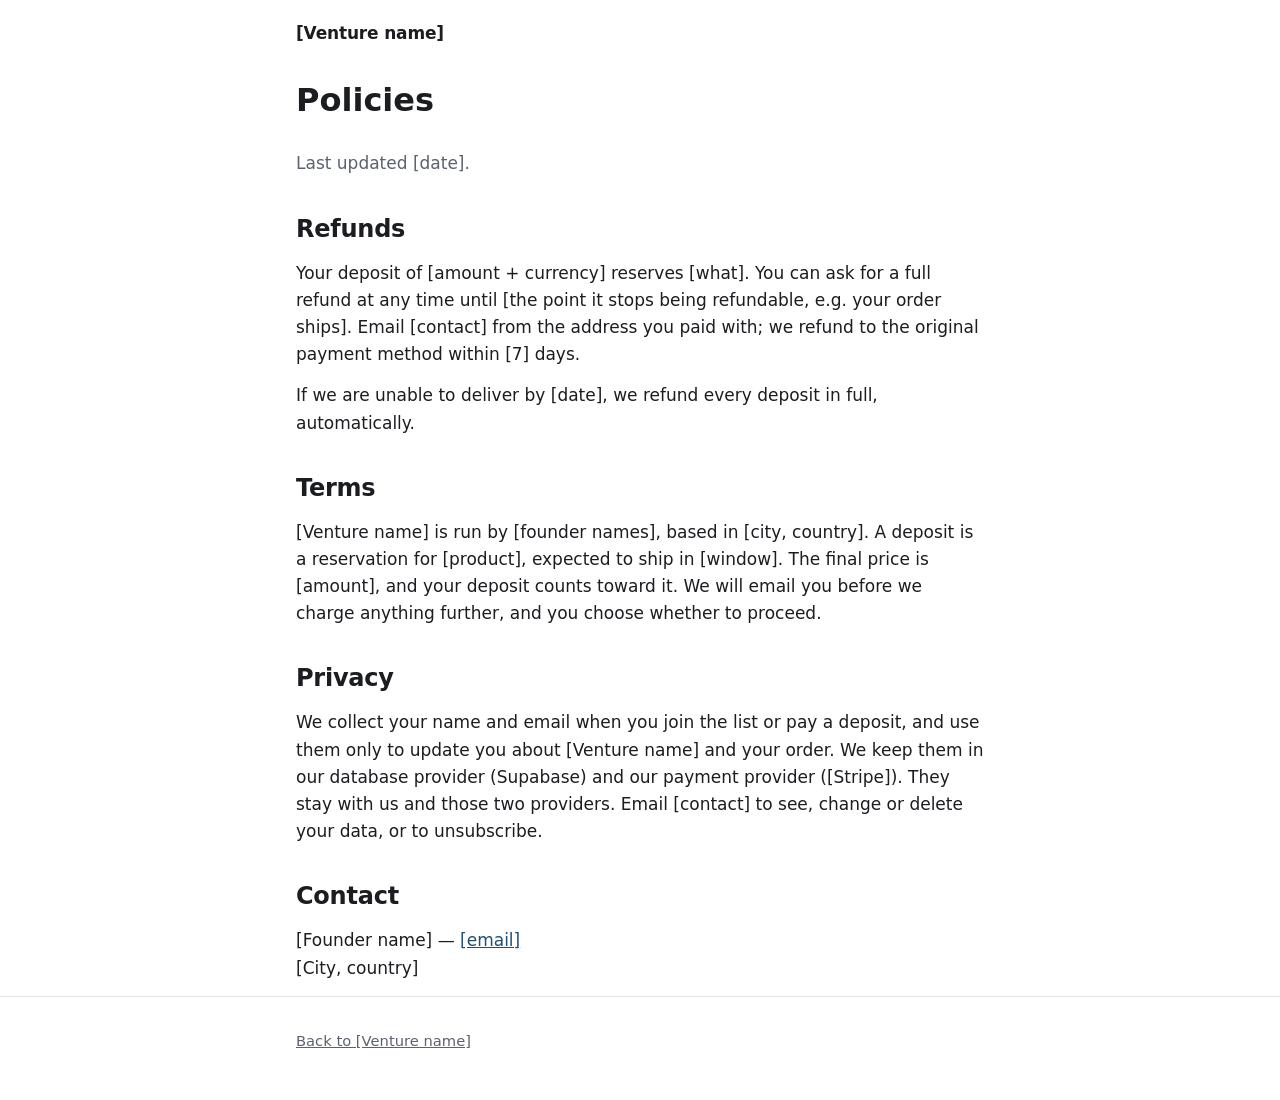
==== site/policies.html @ 7b7e47c2 "Spark venture template v1 Five-job build setup for Phase 2: Claude Code writes, GitHub remembers, Cl" ====
<!doctype html>
<html lang="en">
<head>
  <meta charset="utf-8">
  <meta name="viewport" content="width=device-width, initial-scale=1">
  <title>Policies — [Venture name]</title>
  <link rel="stylesheet" href="styles.css">
</head>
<body>

<!-- STARTER TEXT. Payment providers review this page before switching on live
     payments. Edit every section to match what you actually promise.
     This is a plain-language starting point, not legal advice. -->

<header class="top">
  <div class="wrap"><a class="brand" href="/">[Venture name]</a></div>
</header>

<main class="doc">
  <div class="wrap">
    <h1>Policies</h1>
    <p class="muted">Last updated [date].</p>

    <h2 id="refunds">Refunds</h2>
    <p>Your deposit of [amount + currency] reserves [what]. You can ask for a full
      refund at any time until [the point it stops being refundable, e.g. your
      order ships]. Email [contact] from the address you paid with; we refund to
      the original payment method within [7] days.</p>
    <p>If we are unable to deliver by [date], we refund every deposit in full,
      automatically.</p>

    <h2 id="terms">Terms</h2>
    <p>[Venture name] is run by [founder names], based in [city, country]. A
      deposit is a reservation for [product], expected to ship in [window]. The
      final price is [amount], and your deposit counts toward it. We will email
      you before we charge anything further, and you choose whether to proceed.</p>

    <h2 id="privacy">Privacy</h2>
    <p>We collect your name and email when you join the list or pay a deposit, and
      use them only to update you about [Venture name] and your order. We keep
      them in our database provider (Supabase) and our payment provider
      ([Stripe]). They stay with us and those two providers. Email [contact] to see, change
      or delete your data, or to unsubscribe.</p>

    <h2 id="contact">Contact</h2>
    <p>[Founder name] — <a href="mailto:[email]">[email]</a><br>
      [City, country]</p>
  </div>
</main>

<footer>
  <div class="wrap"><a href="/">Back to [Venture name]</a></div>
</footer>

<script src="config.js"></script>
<script src="app.js"></script>
</body>
</html>
---- site/styles.css ----
/* Rebrand from the tokens below; the rest follows. */
:root {
  --brand: #1f4e79;
  --brand-ink: #ffffff;
  --accent: #e8f0f7;
  --ink: #1b1d21;
  --muted: #5b6270;
  --line: #e3e6ea;
  --bg: #ffffff;
  --bg-soft: #f7f8fa;
  --radius: 12px;
  --max: 720px;
  --font: system-ui, -apple-system, "Segoe UI", Roboto, "Helvetica Neue", Arial, sans-serif;
}

* { box-sizing: border-box; }
html { -webkit-text-size-adjust: 100%; }
body {
  margin: 0;
  background: var(--bg);
  color: var(--ink);
  font: 17px/1.6 var(--font);
}
img { max-width: 100%; height: auto; border-radius: var(--radius); }
a { color: var(--brand); }

.wrap { max-width: var(--max); margin: 0 auto; padding: 0 16px; }
section { padding: 48px 0; border-top: 1px solid var(--line); }
section.soft { background: var(--bg-soft); }

header.top { padding: 20px 0; }
header.top .wrap { display: flex; justify-content: space-between; align-items: center; }
.brand { font-weight: 700; letter-spacing: -0.01em; text-decoration: none; color: var(--ink); }

.hero { padding: 40px 0 56px; border-top: 0; }
.hero h1 { font-size: clamp(2rem, 6vw, 2.9rem); line-height: 1.12; letter-spacing: -0.02em; margin: 0 0 16px; }
.hero p.lead { font-size: 1.15rem; color: var(--muted); margin: 0 0 28px; }

h2 { font-size: 1.5rem; line-height: 1.25; letter-spacing: -0.01em; margin: 0 0 16px; }
h3 { font-size: 1.05rem; margin: 0 0 6px; }
p { margin: 0 0 14px; }
.muted { color: var(--muted); }

.cta-row { display: flex; flex-wrap: wrap; gap: 12px; align-items: center; }
.button {
  display: inline-block;
  background: var(--brand);
  color: var(--brand-ink);
  padding: 14px 22px;
  border-radius: 999px;
  font-weight: 600;
  text-decoration: none;
  border: 0;
  font-size: 1rem;
  cursor: pointer;
}
.button:hover { filter: brightness(1.08); }
.button.ghost { background: transparent; color: var(--brand); border: 1.5px solid var(--brand); }
.button[disabled] { opacity: 0.6; cursor: wait; }

.grid { display: grid; gap: 20px; }
@media (min-width: 640px) { .grid.three { grid-template-columns: repeat(3, 1fr); } }

.card { background: var(--bg); border: 1px solid var(--line); border-radius: var(--radius); padding: 20px; }
blockquote { margin: 0; padding: 18px 20px; background: var(--accent); border-radius: var(--radius); }
blockquote p { margin: 0 0 8px; }
blockquote cite { font-style: normal; color: var(--muted); font-size: 0.92rem; }

.terms { list-style: none; padding: 0; margin: 0 0 24px; }
.terms li { padding: 10px 0; border-bottom: 1px solid var(--line); display: flex; justify-content: space-between; gap: 16px; }
.terms li span:first-child { color: var(--muted); }

form { display: grid; gap: 14px; }
label { font-weight: 600; font-size: 0.95rem; display: grid; gap: 6px; }
input, textarea {
  font: inherit;
  padding: 12px 14px;
  border: 1px solid var(--line);
  border-radius: 10px;
  background: var(--bg);
  color: var(--ink);
  width: 100%;
}
input:focus, textarea:focus { outline: 2px solid var(--brand); outline-offset: 1px; }
.consent { font-weight: 400; font-size: 0.9rem; color: var(--muted); }
.hp { position: absolute; left: -9999px; }
[data-status] { min-height: 1.4em; margin: 0; color: var(--muted); }

.notice { background: var(--accent); border-radius: var(--radius); padding: 18px 20px; margin-top: 20px; }

details { border-bottom: 1px solid var(--line); padding: 14px 0; }
summary { cursor: pointer; font-weight: 600; }
details p { margin: 10px 0 0; }

footer { padding: 32px 0 48px; border-top: 1px solid var(--line); color: var(--muted); font-size: 0.92rem; }
footer .wrap { display: flex; flex-wrap: wrap; gap: 8px 20px; }
footer a { color: var(--muted); }

.doc h1 { font-size: 2rem; margin: 8px 0 24px; }
.doc h2 { margin-top: 36px; }
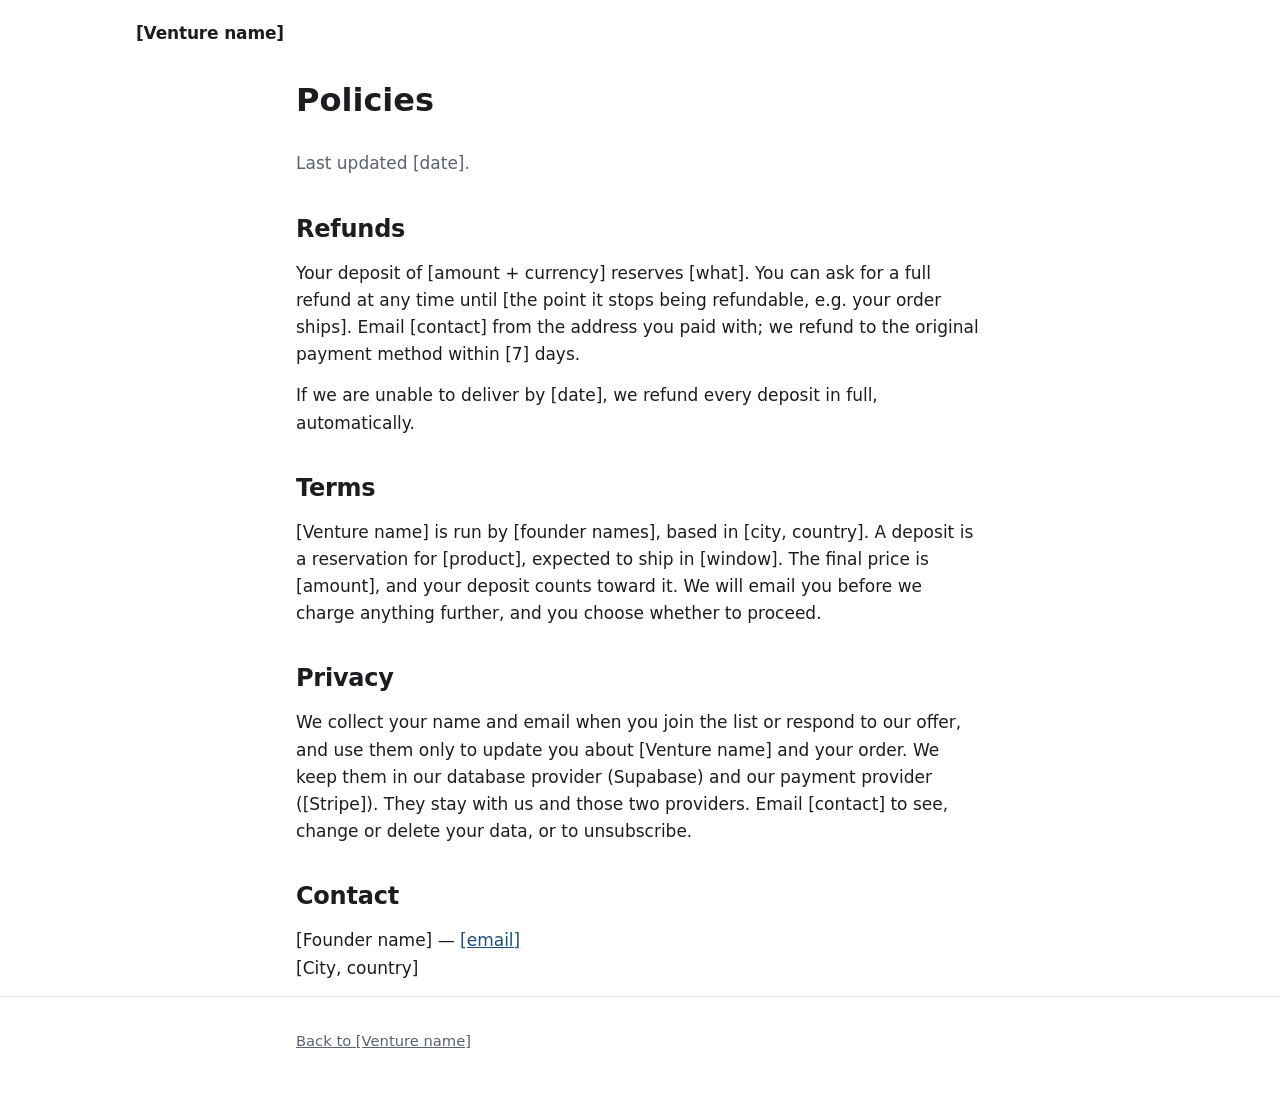
==== commit 60d90ece: "The ask, generalised: signup, form, booking or payment; commitments ledger and table replace deposit" ====
--- a/site/policies.html
+++ b/site/policies.html
@@ -21,6 +21,8 @@
     <h1>Policies</h1>
     <p class="muted">Last updated [date].</p>
 
+    <!-- Refunds and Terms below are written for a payment ask. For another
+         ask, say what you commit to and how to cancel. -->
     <h2 id="refunds">Refunds</h2>
     <p>Your deposit of [amount + currency] reserves [what]. You can ask for a full
       refund at any time until [the point it stops being refundable, e.g. your
@@ -36,7 +38,7 @@
       you before we charge anything further, and you choose whether to proceed.</p>
 
     <h2 id="privacy">Privacy</h2>
-    <p>We collect your name and email when you join the list or pay a deposit, and
+    <p>We collect your name and email when you join the list or respond to our offer, and
       use them only to update you about [Venture name] and your order. We keep
       them in our database provider (Supabase) and our payment provider
       ([Stripe]). They stay with us and those two providers. Email [contact] to see, change
--- a/site/styles.css
+++ b/site/styles.css
@@ -1,4 +1,5 @@
-/* Rebrand from the tokens below; the rest follows. */
+/* The look comes from your Claude Design system: its tokens go in :root
+   below, its fonts in a <link> in each page's <head>. The rest follows. */
 :root {
   --brand: #1f4e79;
   --brand-ink: #ffffff;
@@ -35,6 +36,16 @@
 .hero { padding: 40px 0 56px; border-top: 0; }
 .hero h1 { font-size: clamp(2rem, 6vw, 2.9rem); line-height: 1.12; letter-spacing: -0.02em; margin: 0 0 16px; }
 .hero p.lead { font-size: 1.15rem; color: var(--muted); margin: 0 0 28px; }
+.hero-grid { display: grid; gap: 28px; align-items: center; }
+@media (min-width: 760px) { .hero-grid { grid-template-columns: 1.1fr 1fr; max-width: 1040px; } header.top .wrap { max-width: 1040px; } }
+.hero-copy { min-width: 0; }
+.hero-media { margin: 0; position: relative; aspect-ratio: 1 / 1; max-width: 100%; border-radius: var(--radius); background: var(--accent); overflow: hidden; }
+.hero-media::after { content: "Your product photo: site/img/hero.jpg"; position: absolute; inset: 0; display: grid; place-items: center; color: var(--muted); font-size: 0.9rem; text-align: center; padding: 16px; }
+.hero-media img { position: relative; z-index: 1; width: 100%; height: 100%; object-fit: cover; border-radius: 0; }
+.micro-proof { margin: 18px 0 0; font-size: 0.95rem; color: var(--muted); }
+.why-now { font-weight: 600; margin: 0 0 20px; }
+.last-call { text-align: left; }
+.last-call form { margin-top: 16px; }
 
 h2 { font-size: 1.5rem; line-height: 1.25; letter-spacing: -0.01em; margin: 0 0 16px; }
 h3 { font-size: 1.05rem; margin: 0 0 6px; }
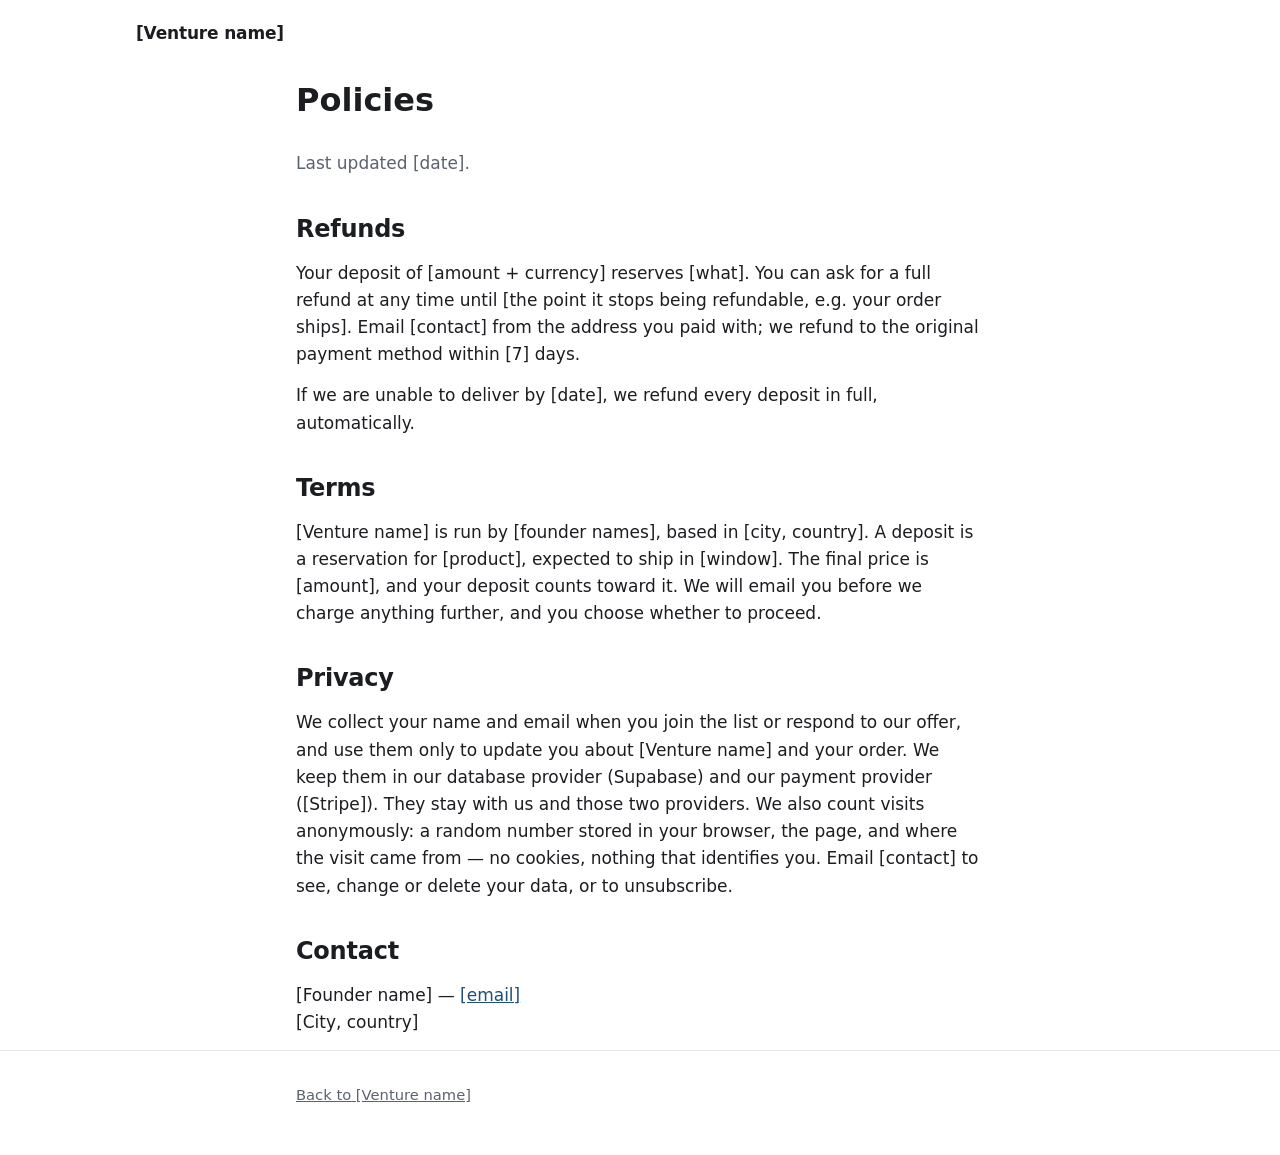
==== commit 5b822aaf: "Measurement: anonymous visitor funnel (page_view, engaged, cta_click, lead, confirmed), funnel_daily" ====
--- a/site/policies.html
+++ b/site/policies.html
@@ -41,7 +41,9 @@
     <p>We collect your name and email when you join the list or respond to our offer, and
       use them only to update you about [Venture name] and your order. We keep
       them in our database provider (Supabase) and our payment provider
-      ([Stripe]). They stay with us and those two providers. Email [contact] to see, change
+      ([Stripe]). They stay with us and those two providers. We also count
+      visits anonymously: a random number stored in your browser, the page,
+      and where the visit came from — no cookies, nothing that identifies you. Email [contact] to see, change
       or delete your data, or to unsubscribe.</p>
 
     <h2 id="contact">Contact</h2>
